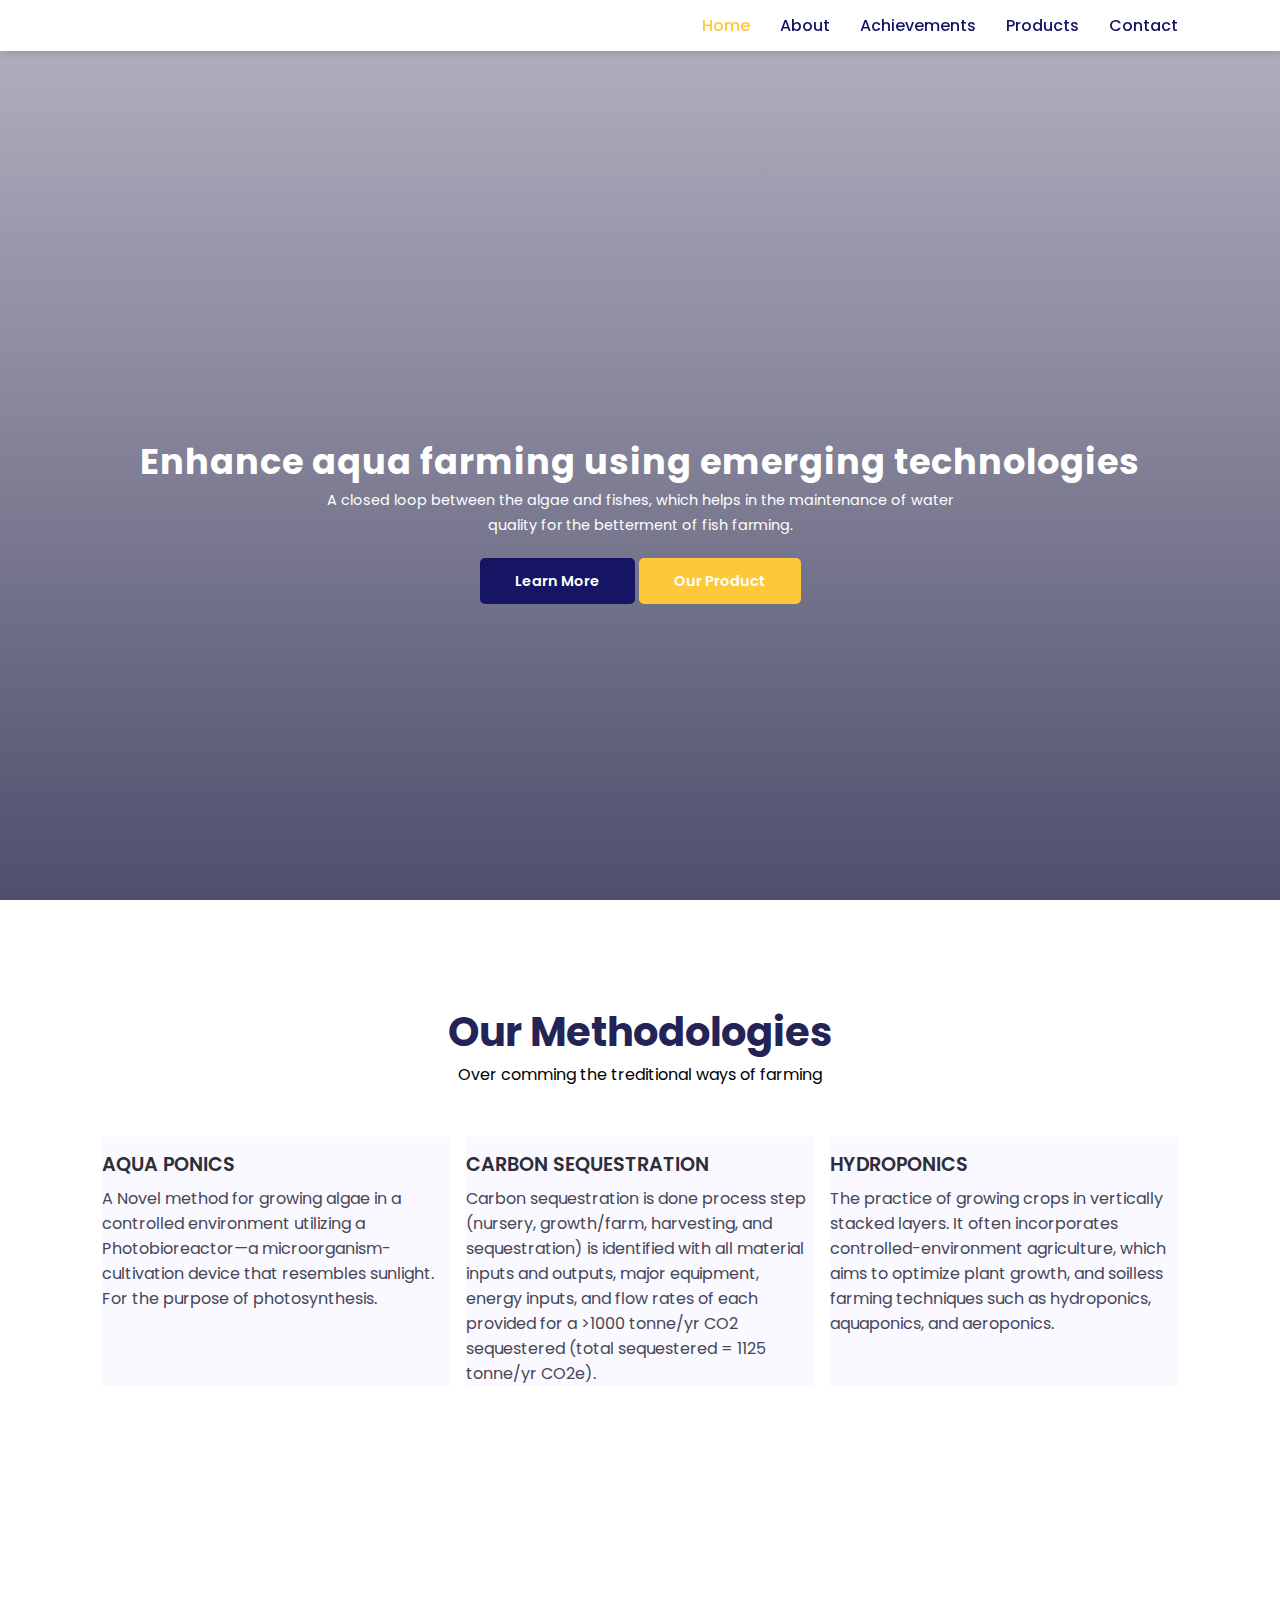
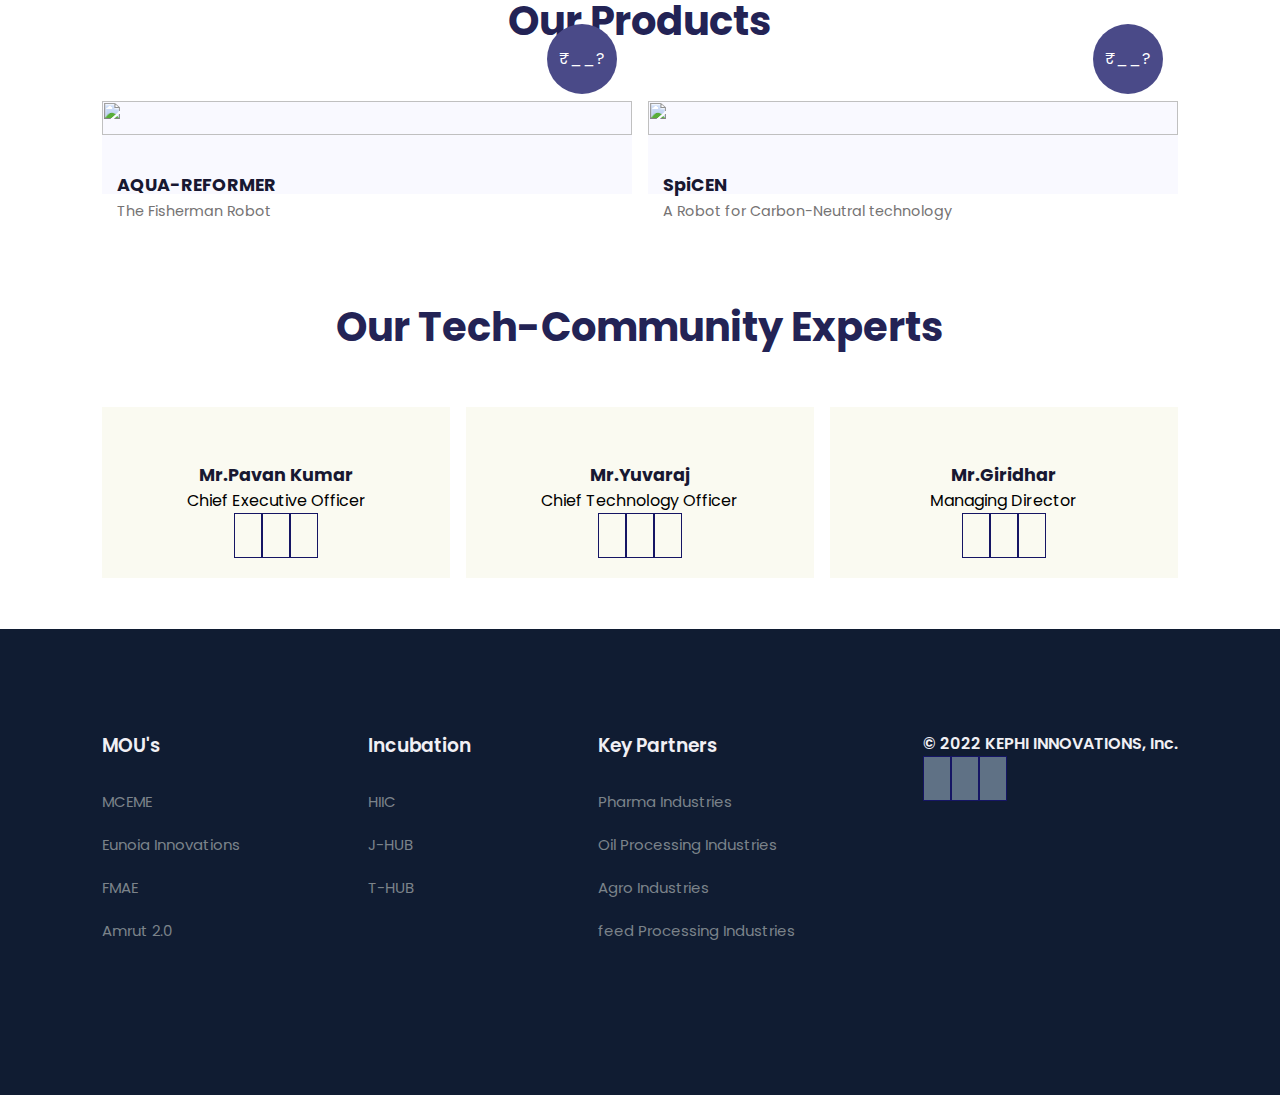
==== index.html @ 0232adb1 "Add files via upload" ====
<!DOCTYPE html>
<html lang="en">

<head>
    <meta charset="UTF-8">
    <meta http-equiv="X-UA-Compatible" content="IE=edge">
    <meta name="viewport" content="width=device-width,initial-scale=1.0">
    <title>KEPHI INNOVATIONS</title>

    <link rel="stylesheet" href="https://use.fontawesome.com/releases/v5.15.4/css/all.css"
        integrity="sha384-DyZ88mC6Up2uqS4h/KRgHuoeGwBcD4Ng9SiP4dIRy0EXTlnuz47vAwmeGwVChigm" crossorigin="anonymous" />


    <link rel="stylesheet" href="style.css">

    <script src="https://code.jquery.com/jquery-3.6.1.min.js" integrity="sha256-o88AwQnZB+VDvE9tvIXrMQaPlFFSUTR+nldQm1LuPXQ=" crossorigin="anonymous"></script>

</head>

<body>
    <!--Navigation-->
    <nav>
        <img src="images/logo.png" alt="">
        <div class="navigation">
            <ul>
                <i id="menu-close" class="fas fa-times"></i>
                <li> <a class="active" href="index.html">Home</a></li>
                <li> <a href="about.html">About</a></li>
                <li> <a href="achievements.html">Achievements</a></li>
                <li> <a href="product.html">Products</a></li>
                <li> <a href="contact.html">Contact</a></li>
            </ul>
            <img id="menu-btn"src="images/menuu.png" alt="">
        </div>
    </nav>
    <!---HOME-->
    <section id="Home">
        <h2>Enhance aqua farming using emerging technologies</h2>
        <p>A closed loop between the algae and fishes, which helps in the maintenance of water quality for the
            betterment of fish farming. </p>
        <div class="btn">
            <a class="blue" herf="#">Learn More</a>
            <a class="yellow" herf="#">Our Product</a>
        </div>
    </section>

    <!--About-->

    <section id="About">
        <h1>Our Methodologies</h1>
        <p>Over comming the treditional ways of farming</p>
        <div class="fea-base">
            <div class="fea-box">
                <h3>AQUA PONICS</h3>
                <p>A Novel method for growing algae in a controlled environment utilizing a Photobioreactor—a
                    microorganism-cultivation device that resembles sunlight. For the purpose of photosynthesis.</p>
            </div>
            <div class="fea-box">
                <h3>CARBON SEQUESTRATION</h3>
                <p>Carbon sequestration is done process step (nursery, growth/farm, harvesting, and sequestration) is
                    identified with all material inputs and outputs, major equipment, energy inputs, and flow rates of
                    each provided for a >1000 tonne/yr CO2 sequestered (total sequestered = 1125 tonne/yr CO2e).</p>
            </div>
            <div class="fea-box">
                <h3>HYDROPONICS</h3>
                <p>The practice of growing crops in vertically stacked layers. It often incorporates
                    controlled-environment agriculture, which aims to optimize plant growth, and soilless farming
                    techniques such as hydroponics, aquaponics, and aeroponics.</p>
            </div>
        </div>
    </section>

    <!--Products-->
    <section id="Products">
        <h1>Our Products</h1>
        <div class="Product-box">
            <div class="prodi">
                <img src="images/product1.jpg" alt="">
                <div class="details">
                    <h6>AQUA-REFORMER</h6>
                    <span>The Fisherman Robot</span>
                </div>
                <div class="cost">
                    ₹__?
                </div>
            </div>
            <div class="prodi">
                <img src="images/product2.png" alt="">
                <div class="details">
                    <h6>SpiCEN</h6>
                    <span>A Robot for Carbon-Neutral technology</span>
                </div>
                <div class="cost">
                    ₹__?
                </div>
            </div>
        </div>
    </section>

    <!--Profile-->
    <section id="experts">
        <h1>Our Tech-Community Experts</h1>
        <div class="expert-box">
            <div class="profile">
                <img src="images/pro1.png" alt="">
                <h6>Mr.Pavan Kumar</h6>
                <p>Chief Executive Officer</p>
                <div class="pro-links">
                    <i class="fab fa-facebook-f"></i>
                    <i class="fab fa-instagram"></i>
                    <i class="fab fa-linkedin-in"></i>
                </div>
            </div>
            <div class="profile">
                <img src="images/pro2.png" alt="">
                <h6>Mr.Yuvaraj</h6>
                <p>Chief Technology Officer</p>
                <div class="pro-links">
                    <i class="fab fa-facebook-f"></i>
                    <i class="fab fa-instagram"></i>
                    <i class="fab fa-linkedin-in"></i>
                </div>
            </div>
            <div class="profile">
                <img src="images/pro3.png" alt="">
                <h6>Mr.Giridhar</h6>
                <p>Managing Director</p>
                <div class="pro-links">
                    <i class="fab fa-facebook-f"></i>
                    <i class="fab fa-instagram"></i>
                    <i class="fab fa-linkedin-in"></i>
                </div>
            </div>
        </div>
    </section>

    <footer>
        <div class="fotter-col">
            <h3>MOU's</h3>
            <li>MCEME</li>
            <li>Eunoia Innovations</li>
            <li>FMAE</li>
            <li>Amrut 2.0</li>
        </div>
        <div class="fotter-col">
            <h3>Incubation</h3>
            <li>HIIC</li>
            <li>J-HUB</li>
            <li>T-HUB</li>
        </div>
        <div class="fotter-col">
            <h3>Key Partners</h3>
            <li>Pharma Industries</li>
            <li>Oil Processing Industries</li>
            <li>Agro Industries</li>
            <li>feed Processing Industries</li>
        </div>
        
        <div class="copyright">
            <p>© 2022 KEPHI INNOVATIONS, Inc.</p>
            <div class="pro-links">
                <i class="fab fa-facebook-f"></i>
                <i class="fab fa-instagram"></i>
                <i class="fab fa-linkedin-in"></i>
            </div>
        </div>
    </footer>
    <script>
        $('#menu-btn').click(function(){
            $('nav .navigation ul').addClass('active')
        });

        $('#menu-close').click(function(){
            $('nav .navigation ul').removeClass('active')
        });
    </script>


</body>


</html>
---- style.css ----
@import url('https://fonts.googleapis.com/css2?family=Poppins:wght@100;200;300;400;500;600;700;800;900&display=swap');

* {
    margin: 0;
    padding: 0;
    box-sizing: border-box;

}

body {
    font-family: 'Poppins', sans-serif;
}

/* Global Tags */
h1 {
    font-size: 2.5rem;
    font-weight: 700;
    color: rgb(35, 35, 85);
}

span {
    font-size: .9rem;
    color: #757373;
}

h6 {
    font-size: 1.1rem;
    color: rgb(24, 24, 49);
}

/* Navigation */
nav {
    position: fixed;
    width: 100%;
    background-color: #fff;
    display: flex;
    flex-direction: row;
    justify-content: space-between;
    align-items: center;
    padding: 1vw 8vw;
    box-shadow: 2px 2px 10px rgba(0, 0, 0, 0.15);
    z-index: 999;
}

nav img {
    width: 350px;
    cursor: pointer;

}

nav .navigation {
    display: flex;
}

#menu-btn {
    width: 30px;
    height: 30px;
    display: none;
}

#menu-close {
    display: none;
}

nav .navigation ul {
    display: flex;
    justify-content: flex-end;
    align-items: center;
}

nav .navigation ul li {
    list-style: none;
    margin-left: 30px;
}

nav .navigation ul li a {
    text-decoration: none;
    color: rgb(21, 21, 100);
    font-size: 16px;
    font-weight: 500;
    transition: 0.2s ease;
}

nav .navigation ul li a.active,
nav .navigation ul li a:hover {
    color: #fdc93b;
}

/*  home */
#Home {
    background-image: linear-gradient(rgba(9, 5, 54, 0.3), rgba(5, 4, 46, 0.7)), url("images/aquareformer.jpg");
    width: 100%;
    height: 100vh;
    background-size: cover;
    background-position: center;
    display: flex;
    flex-direction: column;
    justify-content: center;
    align-items: center;
    text-align: center;
    padding-top: 10%;
}

#Home h2 {
    color: #fff;
    font-size: 2.2rem;
    letter-spacing: 1px;
}

#Home p {
    width: 50%;
    color: #fff;
    font-size: 0.9rem;
    line-height: 25px;
}

#Home .btn {
    margin-top: 30px;
}

#Home a {
    text-decoration: none;
    font-size: 0.9rem;
    padding: 13px 35px;
    background-color: #fff;
    font-weight: 600;
    border-radius: 5px;

}

#Home a.blue {
    color: #fff;
    background: rgb(21, 21, 100);
    transition: 0.3s ease;
}

#Home a.blue:hover {
    color: rgb(21, 21, 100);
    background: #fff;
}

#Home a.yellow {
    color: #fff;
    background: #FDC93B;
    transition: 0.3s ease;
}

#Home a.yellow:hover {
    color: rgb(21, 21, 100);
    background: #fff;
}

/* About */

#About {
    padding: 8vw 8vw 8vw 8vw;
    text-align: center;
}

#About .fea-base {
    display: grid;
    grid-template-columns: repeat(auto-fit, minmax(320px, 1fr));
    grid-gap: 1rem;
    margin-top: 50px;
}

#About .fea-box {
    background: #F9F9FF;
    text-align: start;
}

#About .fea-box i {
    font-size: 2.3rem;
    color: rgb(44, 44, 80);
}

#About .fea-box h3 {
    font-size: 1.2rem;
    font-weight: 600;
    color: rgb(46, 46, 59);
    padding: 13px 0 7px 0;
}

#About .fea-box p {
    font-size: 1rem;
    font-weight: 400;
    color: rgb(70, 70, 87);

}

/* Products */

#Products {
    padding: 8vw 8vw 0 8vw;
    text-align: center;

}

#Products .Product-box {
    display: grid;
    grid-template-columns: repeat(auto-fit, minmax(320px, 1fr));
    grid-gap: 1rem;
    margin-top: 50px;
}

#Products .prodi {
    text-align: start;
    background-color: #F9F9FF;
    height: 100%;
    position: relative;
}

#Products .prodi img {
    width: 100%;
    height: 60%;
    background-size: cover;
    background-position: center;
}

#Products .prodi .details {
    padding: 15px 15px 0 15px;
}

#Products .prodi .cost {
    background-color: rgb(74, 74, 136);
    color: #fff;
    line-height: 70px;
    width: 70px;
    height: 70px;
    text-align: center;
    border-radius: 50%;
    position: absolute;
    right: 15px;
    bottom: 100px;

}

/*  experts*/

#experts {
    padding: 8vw 8vw 4vw 8vw;
    text-align: center;
}

#experts .expert-box {
    display: grid;
    grid-template-columns: repeat(auto-fit, minmax(250px, 1fr));
    grid-gap: 1rem;
    margin-top: 50px;
}

#experts .expert-box .profile {
    background: #fafaf1;
    padding: 30px 10px;
}

.pro-links {
    margin-top: 10px;
}

.pro-links i {
    padding: 10px 13px;
    border: 1px solid rgb(21, 21, 100);
    cursor: pointer;
    transition: 0.3s ease;
}

.pro-links i:hover {
    background: rgb(21, 21, 100);
    color: #fff;
    border: 1px solid rgb(21, 21, 100);
    cursor: pointer;
}

/*fotter*/

footer {
    padding: 8vw;
    background-color: #101c32;
    display: flex;
    justify-content: space-between;
    align-items: flex-start;
    flex-wrap: wrap;
}

footer .fotter-col {
    padding-bottom: 40px;
}

footer h3 {
    color: rgb(241, 240, 245);
    font-weight: 600;
    padding-bottom: 20px;
}

footer li {
    list-style: none;
    color: #7b838a;
    padding: 10px 0;
    font-size: 15px;
    cursor: pointer;
    transition: 0.3s ease;

}

footer li:hover {
    color: rgb(241, 240, 245)
}

footer .copyright {
    color: rgb(241, 240, 245);
    font-weight: 600;
    padding-bottom: 20px;
}

footer .copyright .pro-links i {
    background-color: #5f7185;
    color: #fff;
}

footer .copyright .pro-links i:hover {
    background-color: #FDC93B;
    color: #2c2c2c;
}

#Home-about {
    background-image: linear-gradient(rgba(9, 5, 54, 0.3), rgba(5, 4, 46, 0.7)), url("images/hitam2.png");
    width: 100%;
    height: 70vh;
    background-size: cover;
    background-position: center;
    display: flex;
    flex-direction: column;
    justify-content: center;
    align-items: center;
    text-align: center;
    padding-top: 10%;
}

#Home-about h2 {
    color: #fff;
    font-size: 2.2rem;
    letter-spacing: 1px;
}

#about-container {
    display: flex;
    align-items: center;
    padding: 8vw 8vw 2vw 8vw;
}

#about-container .about-img {
    width: 60%;
    height: 60%;
    background-size: cover;
    background-position: center;
}

#about-container .about-text {
    width: 40%;
    padding: 80px;
}

#about-container .about-text h2 {
    width: max-content;
    color: #29303B;
    padding-bottom: 15px;
}

#about-container .about-text p {
    width: max-content;
    color: #29303B;
    padding-bottom: 15px;
}

/*Block*/

#ach-container {
    display: flex;
    align-items: flex-start;
    justify-content: space-between;
    padding: 8vw;
}

#ach-container .ach {
    width: 60%;
}

#ach-container .ach img {
    width: 100%;
    border-radius: 19px;
}

#ach-container .ach .post {
    padding-bottom: 60px;
}

#ach-container .ach .post h3 {
    color: #29303B;
    padding: 15px 0 10px 0;
}

#ach-container .ach .post p {
    color: #757373;
    padding: 20px;
}

#ach-container .ach .post a {
    text-decoration: none;
    font-size: 0.9rem;
    padding: 13px 35px;
    background-color: rgb(21, 21, 100);
    color: #fff;
    border-radius: 5px;
    font-weight: 600;
}

#ach-container .cate {
    width: 30%;
}

#ach-container .cate h2 {
    padding: 7px;
}

#ach-container .cate a {
    text-decoration: none;
    color: #757373;
    font-weight: 500;
    line-height: 45px;
}

#ach-container .ive {
    width: 60%;
    margin: 0 auto;
}

#ach-container .ive {
    text-align: justify;
    padding-bottom: 60px !important;
}
/*contact*/
#contact{
    padding: 8vw;
    display: flex;
    justify-content: space-between;
    align-items: flex-start;
}
#contact .getin{
    width: 350px;
}
#contact .getin h2{
    color: #2c234d;
    font-size: 30px;
    font-weight: 800;
    line-height: .8;
    margin-bottom: 16px;
}

#contact .getin p{
    color: #686875;
    line-height: 24px;
    margin-bottom: 33px;
    padding-bottom: 25px;
    border-bottom: 1px solid #e5e4ed; 
}
#contact .getin h3{
    color: #2c234d;
    font-size: 16px;
    font-weight: 600;
    line-height: 36px;
    margin-bottom: 16px;
}

#contact .getin .getin-details div{
    display: flex;
}

#contact .getin .getin-details div .fa{
    font-size: 16px;
    line-height: 22px;
    color: #5838fc;
    margin-right: 20px;
}
#contact .getin .getin-details div p{
    font-size: 14px;
    border-bottom: none;
    line-height: 22px;
    margin-bottom: 15px;
}
#contact .getin .getin-details .pro-links i{
    margin-right: 8px;
}
#contact  .form{
    width: 60%;
    background: #f7f6fa;
    padding: 40px;
    border-radius: 10px;
}
#contact  .form h4{
    font-size: 24px;
    color: #2c234d;
    line-height: 30px;
    margin-bottom: 8px;
}
#contact  .form p{
    color: #686875;
    line-height: 24px;
    padding-bottom: 25px; 
}
#contact  .form .form-row{
    display: flex;
    justify-content: space-between;
    width: 100%;
}
#contact  .form .form-row input{
    width: 48%;
    font-size: 14px;
    font-weight: 400;
    border-radius: 3px;
    border: none;
    background: #fff;
    color: #7e7c87;
    outline: none;
    padding: 20px 30px;
    margin-bottom: 20px; 
}

#contact  .form .form-col input,
#contact  .form .form-col textarea{
    width: 100%;
    font-size: 14px;
    font-weight: 400;
    border-radius: 3px;
    border: none;
    background: #fff;
    color: #7e7c87;
    outline: none;
    padding: 20px 30px;
    margin-bottom: 20px; 
}
#contact .form button{
    font-size:.9rem;
    padding: 13px 25px;
    background: rgb(21, 21, 100);
    border-radius: 5px;
    outline: none;
    border: none;
    font-weight: 600;
    cursor: pointer;
    color: #fff;

}
#map {
    width: 100%;
    height: 70vh;
    margin-bottom: 4vw;

}
#map iframe {
    width: 100%;
    height: 100%;
    
}

@media (max-width: 769px) {
    nav {
        padding: 15px 20px;
    }

    nav img {
        width: 130px;
    }

    #menu-btn {

        display: initial;
    }

    #menu-close {
        display: initial;
        font-size: 1.6rem;
        color: #fff;
        padding: 30px 0 20px 20px;
    }

    nav .navigation ul {
        position: absolute;
        top: 0;
        right: -220px;
        width: 220px;
        height: 100vh;
        background: rgba(17, 20, 104, 0.45);
        backdrop-filter: blur(4.5px);
        border: 1px solid rgba(255, 255, 255, 0.18);
        display: flex;
        flex-direction: column;
        justify-content: flex-start;
        align-items: flex-start;
        transition: 0.3s ease;
    }

    nav .navigation ul.active {
        right: 0;
    }

    nav .navigation ul li {
        padding: 20px 0 20px 40px;
        margin-left: 0;
    }

    nav .navigation ul li a {
        color: #fff;
    }

    #Home h2 {
        width: 90%;
    }

    #Home p {
        width: 90%;
    }

    #About h1 {
        width: 90%;
    }

    #ach-container {
        padding: 8vw 4vw;
    }

    #ach-container {
        flex-direction: column;
    }

    #ach-container .ach {
        width: 100%;
    }

    #ach-container .cate {
        width: 100%;
    }
    #ach-container .ive{
        width: 100%;
        margin-top: 30px;
    }
    
    #contact{
        padding: 8vw 4vw;
    }
    #contact .getin{
        width: 250px;
    }
}
@media (max-width:475px){
    #contact{
        padding: 8vw 4vw;
        flex-direction: column;
        align-content: flex-start;
        justify-content: flex-start;
    }
    #contact .getin{
        width: 100%;
        margin-bottom: 30px;
    }
    #contact .form{
        width: 100%;
        padding: 40px 30px;
    }
    #contact .form .form-row{
        display: flex;
        flex-direction: column;
        justify-content: flex-start;
        width: 100%;
    }
    #contact .form .form-row input{
        width: 100%;
    }
}

@media (max-width: 376px) {
    footer input {
        width: 100%;
        margin-bottom: 20px;
    }
}
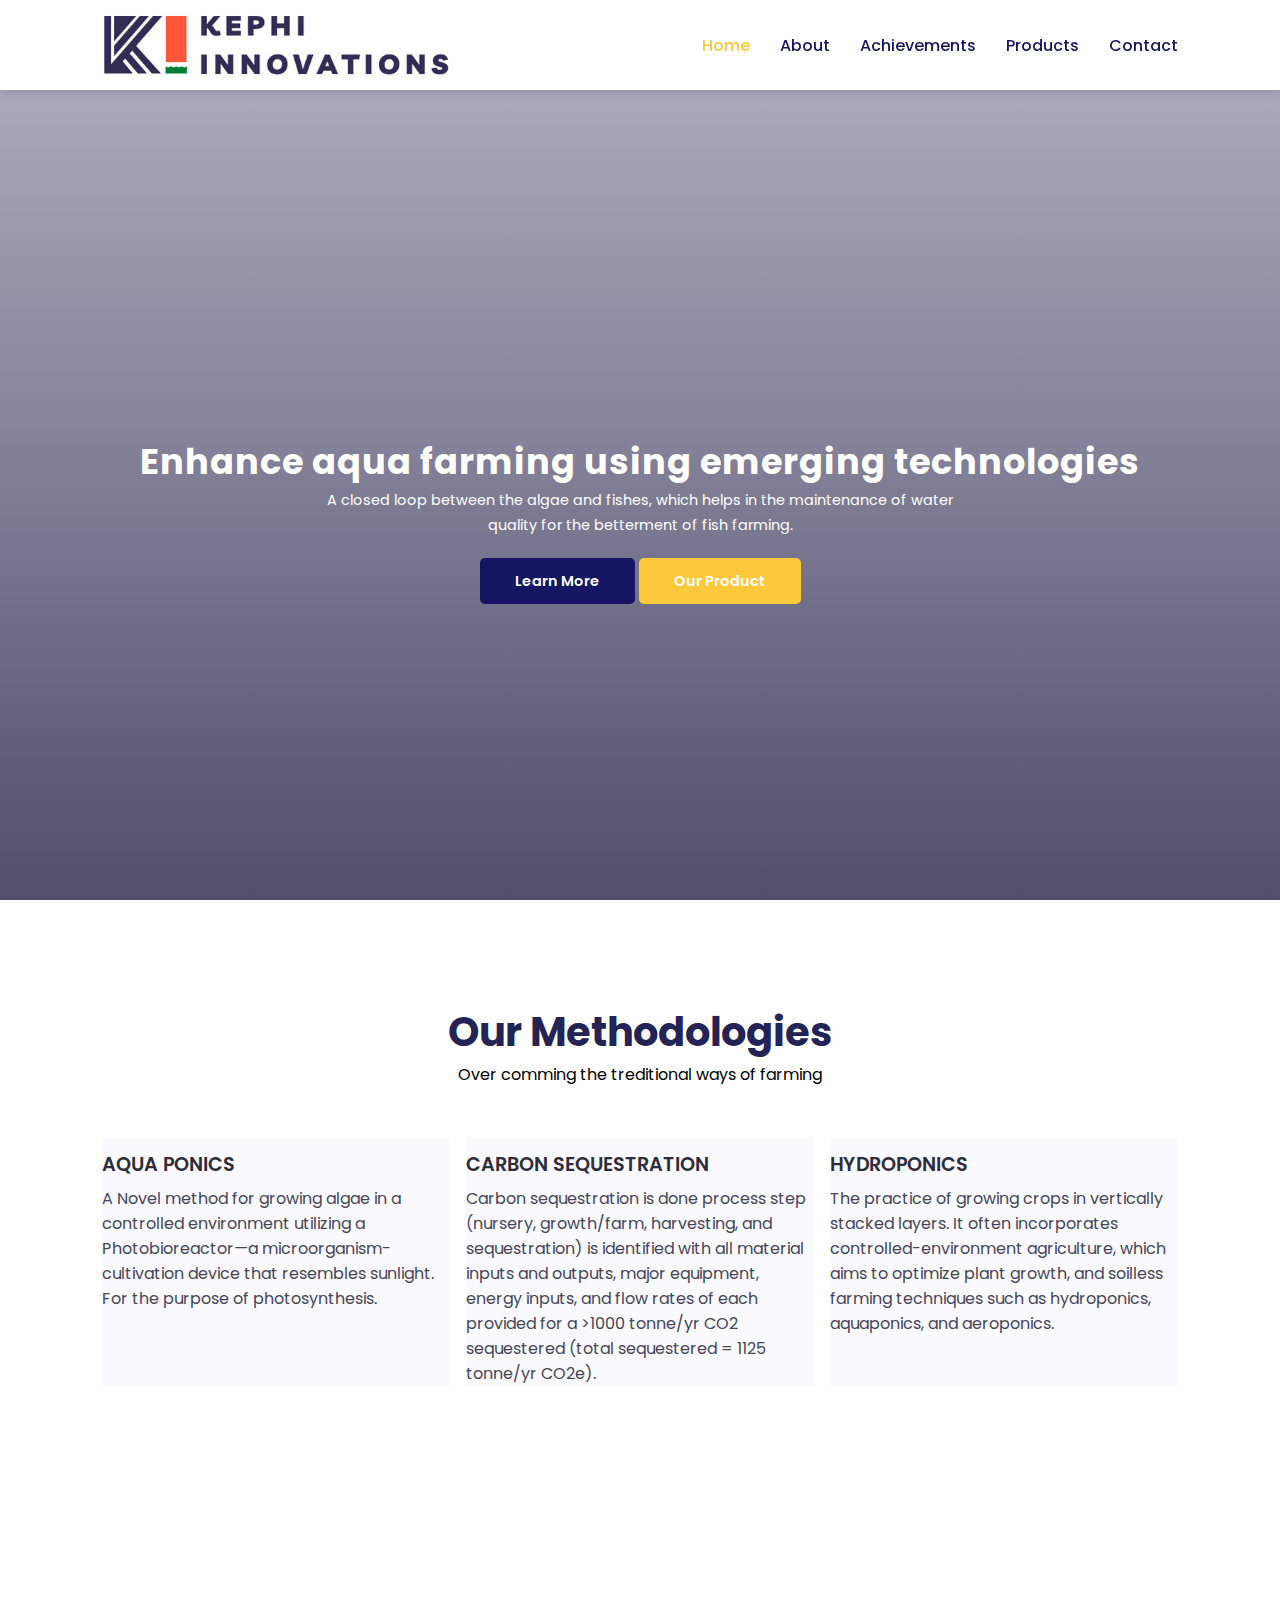
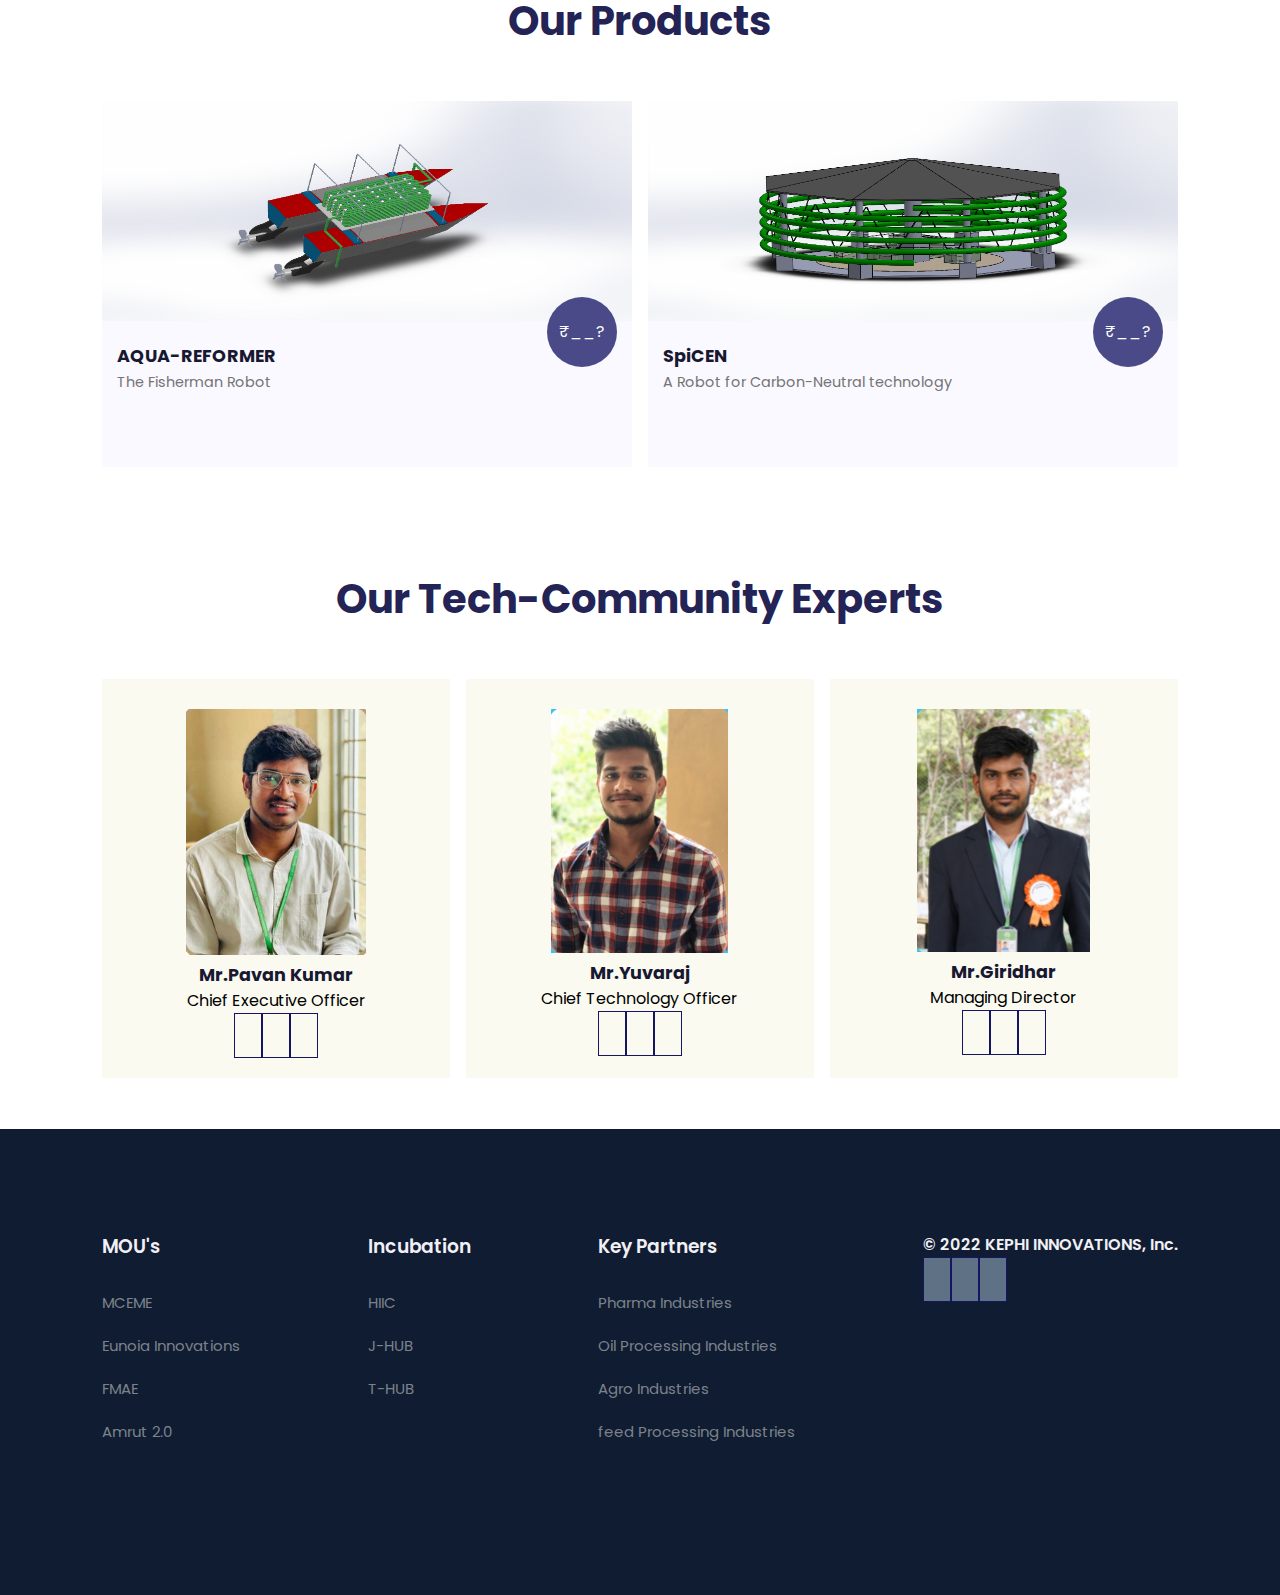
==== commit 0c6f7dee: "Update index.html" ====
--- a/index.html
+++ b/index.html
@@ -20,7 +20,7 @@
 <body>
     <!--Navigation-->
     <nav>
-        <img src="images/logo.png" alt="">
+        <img src="logo.png" alt="">
         <div class="navigation">
             <ul>
                 <i id="menu-close" class="fas fa-times"></i>
@@ -30,7 +30,7 @@
                 <li> <a href="product.html">Products</a></li>
                 <li> <a href="contact.html">Contact</a></li>
             </ul>
-            <img id="menu-btn"src="images/menuu.png" alt="">
+            <img id="menu-btn"src="menuu.png" alt="">
         </div>
     </nav>
     <!---HOME-->
@@ -75,7 +75,7 @@
         <h1>Our Products</h1>
         <div class="Product-box">
             <div class="prodi">
-                <img src="images/product1.jpg" alt="">
+                <img src="product1.jpg" alt="">
                 <div class="details">
                     <h6>AQUA-REFORMER</h6>
                     <span>The Fisherman Robot</span>
@@ -85,7 +85,7 @@
                 </div>
             </div>
             <div class="prodi">
-                <img src="images/product2.png" alt="">
+                <img src="product2.png" alt="">
                 <div class="details">
                     <h6>SpiCEN</h6>
                     <span>A Robot for Carbon-Neutral technology</span>
@@ -102,7 +102,7 @@
         <h1>Our Tech-Community Experts</h1>
         <div class="expert-box">
             <div class="profile">
-                <img src="images/pro1.png" alt="">
+                <img src="pro1.png" alt="">
                 <h6>Mr.Pavan Kumar</h6>
                 <p>Chief Executive Officer</p>
                 <div class="pro-links">
@@ -112,7 +112,7 @@
                 </div>
             </div>
             <div class="profile">
-                <img src="images/pro2.png" alt="">
+                <img src="pro2.png" alt="">
                 <h6>Mr.Yuvaraj</h6>
                 <p>Chief Technology Officer</p>
                 <div class="pro-links">
@@ -122,7 +122,7 @@
                 </div>
             </div>
             <div class="profile">
-                <img src="images/pro3.png" alt="">
+                <img src="pro3.png" alt="">
                 <h6>Mr.Giridhar</h6>
                 <p>Managing Director</p>
                 <div class="pro-links">
@@ -179,4 +179,4 @@
 </body>
 
 
-</html>+</html>
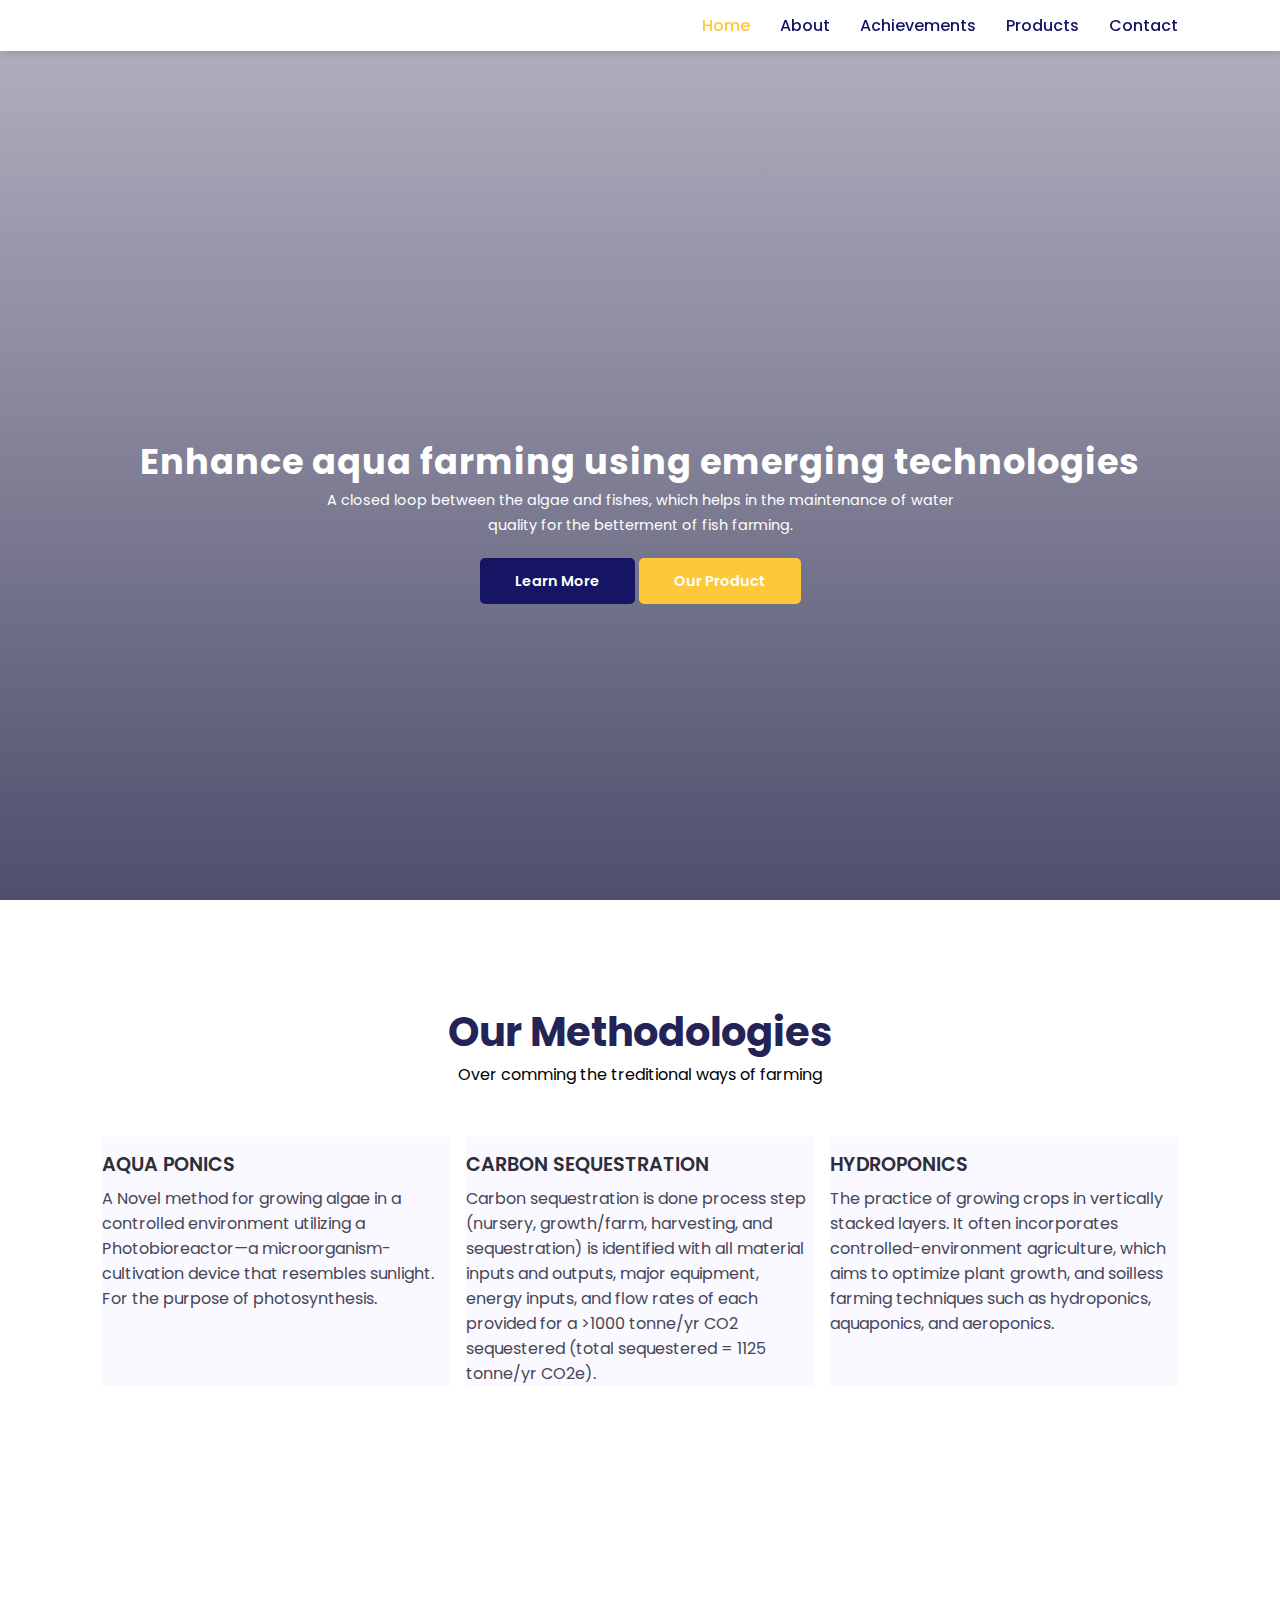
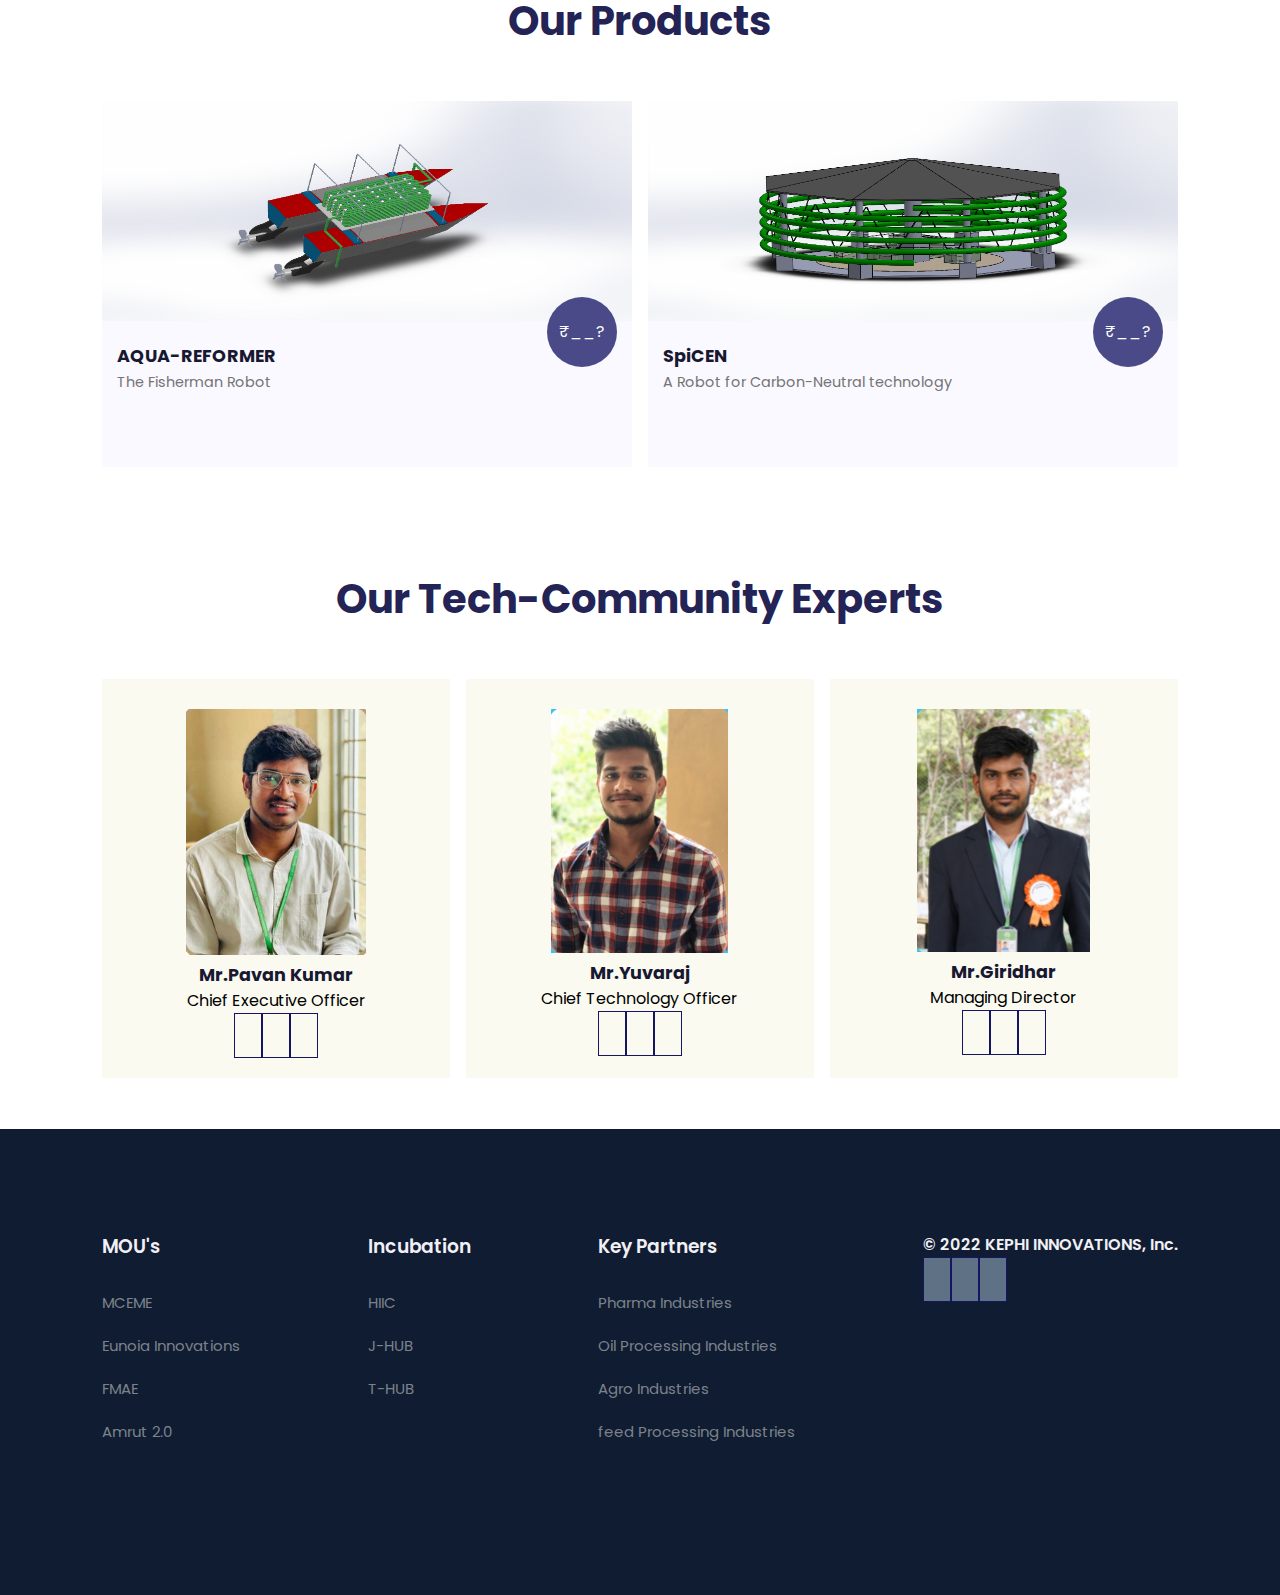
==== commit e1f93273: "Update index.html" ====
--- a/index.html
+++ b/index.html
@@ -20,7 +20,7 @@
 <body>
     <!--Navigation-->
     <nav>
-        <img src="logo.png" alt="">
+        <img src="Kephiinnovations/logo.png" alt="">
         <div class="navigation">
             <ul>
                 <i id="menu-close" class="fas fa-times"></i>
--- a/style.css
+++ b/style.css
@@ -88,7 +88,7 @@
 
 /*  home */
 #Home {
-    background-image: linear-gradient(rgba(9, 5, 54, 0.3), rgba(5, 4, 46, 0.7)), url("images/aquareformer.jpg");
+    background-image: linear-gradient(rgba(9, 5, 54, 0.3), rgba(5, 4, 46, 0.7)), url("aquareformer.jpg");
     width: 100%;
     height: 100vh;
     background-size: cover;
@@ -324,7 +324,7 @@
 }
 
 #Home-about {
-    background-image: linear-gradient(rgba(9, 5, 54, 0.3), rgba(5, 4, 46, 0.7)), url("images/hitam2.png");
+    background-image: linear-gradient(rgba(9, 5, 54, 0.3), rgba(5, 4, 46, 0.7)), url("hitam2.png");
     width: 100%;
     height: 70vh;
     background-size: cover;
@@ -683,4 +683,4 @@
         width: 100%;
         margin-bottom: 20px;
     }
-}+}
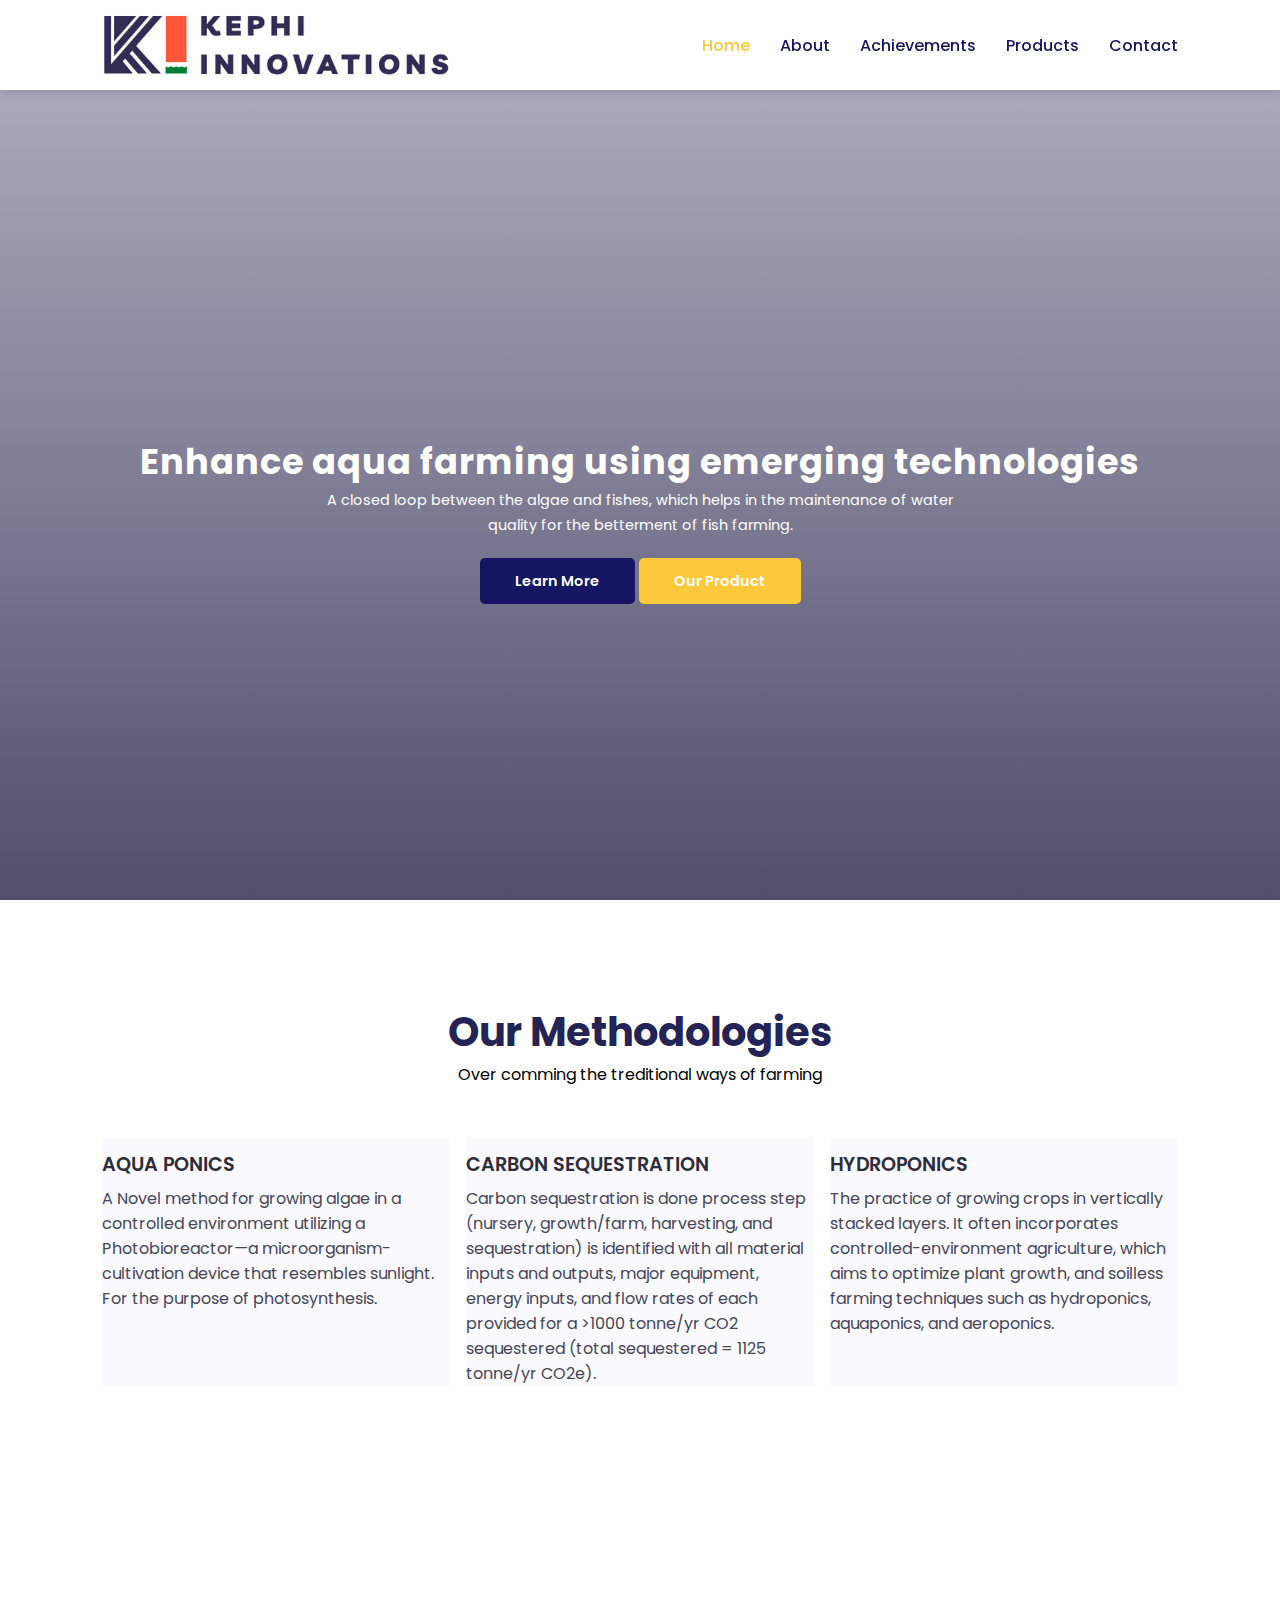
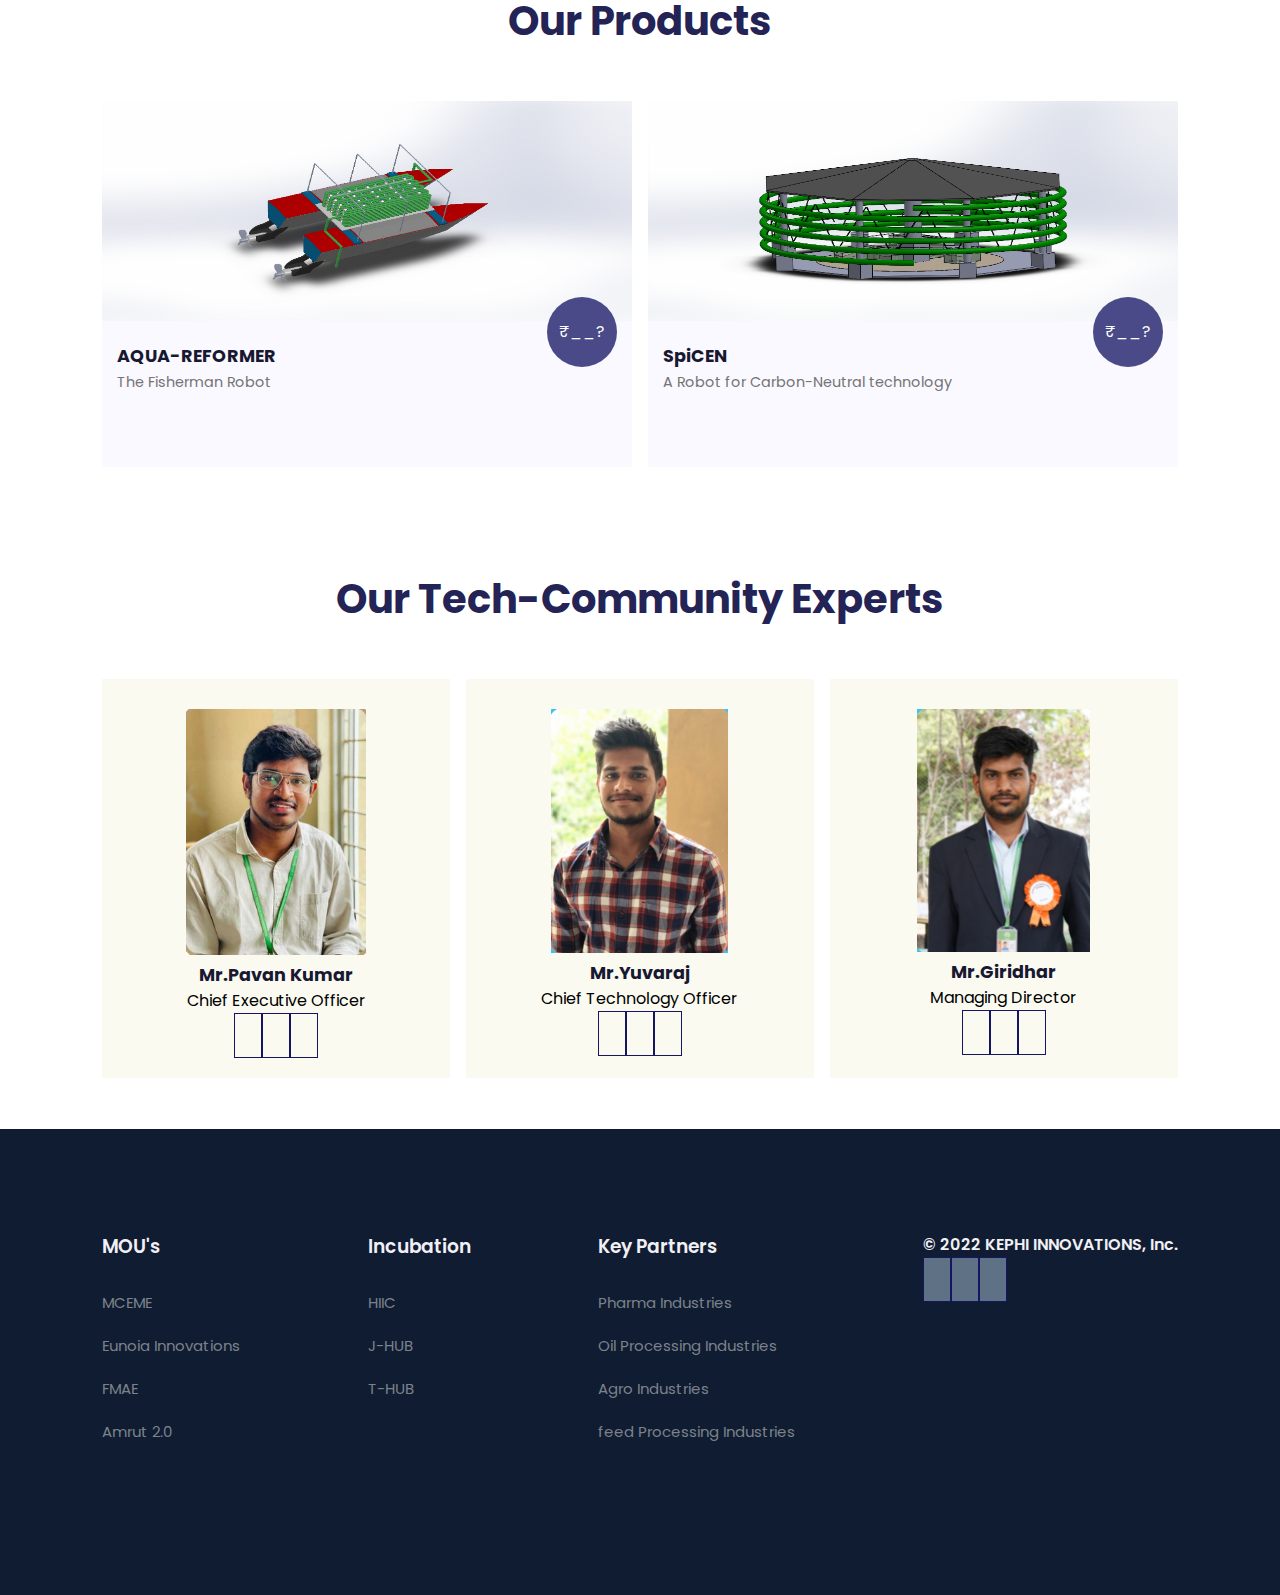
==== commit c525835e: "Update index.html" ====
--- a/index.html
+++ b/index.html
@@ -20,7 +20,7 @@
 <body>
     <!--Navigation-->
     <nav>
-        <img src="Kephiinnovations/logo.png" alt="">
+        <img src="logo.png" alt="">
         <div class="navigation">
             <ul>
                 <i id="menu-close" class="fas fa-times"></i>
